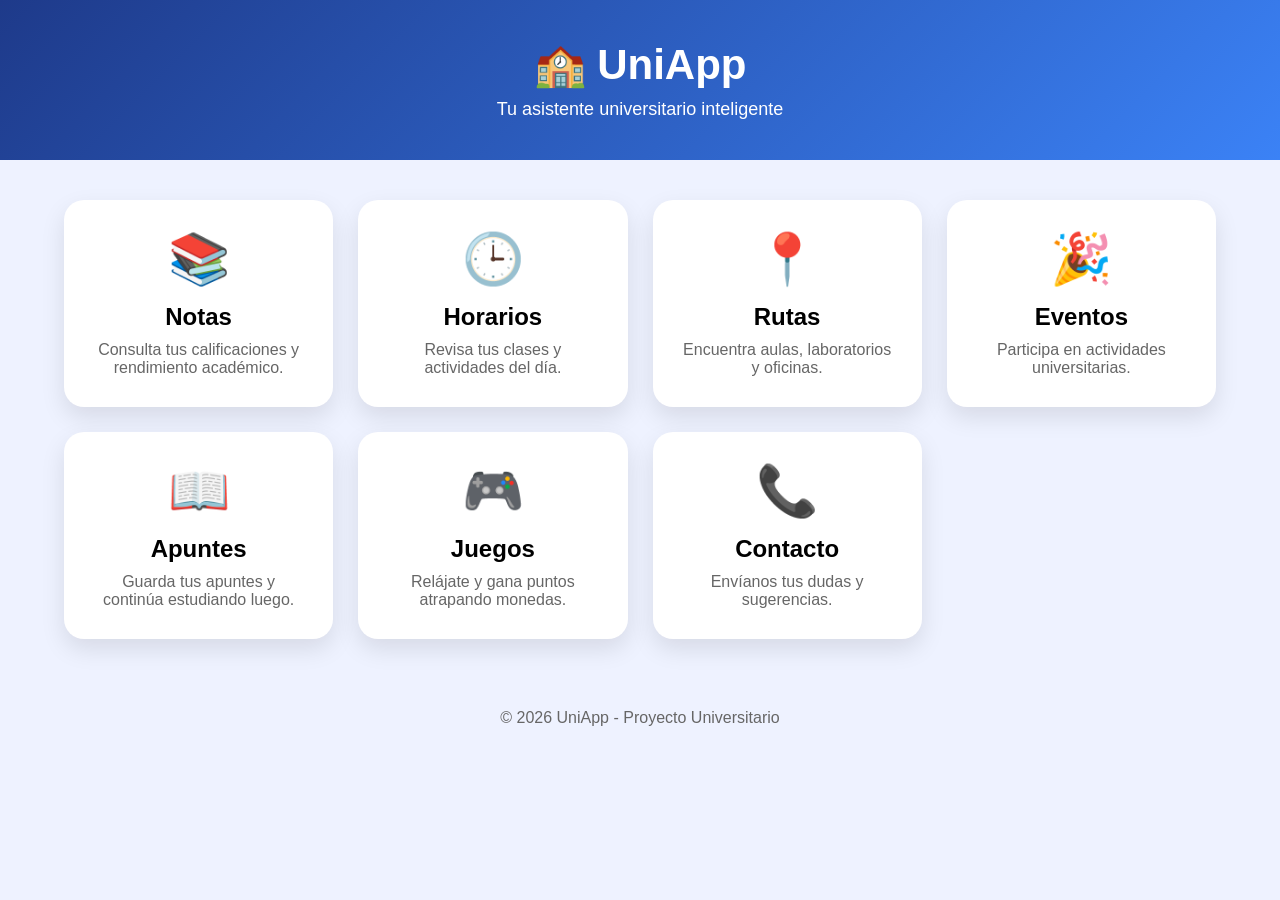
==== App Diseño web/index.html @ 9eb7f079 "Add files via upload" ====
<!DOCTYPE html>
<html lang="es">

<head>
<meta charset="UTF-8">
<meta name="viewport" content="width=device-width, initial-scale=1.0">
<title>UniApp</title>
<link rel="stylesheet" href="css/estilos.css">
</head>

<body>

<header>
    <h1>🏫 UniApp</h1>
    <p>Tu asistente universitario inteligente</p>
</header>

<main class="contenedor">

    <a href="notas.html" class="card">
        <div class="icono">📚</div>
        <h2>Notas</h2>
        <p>Consulta tus calificaciones y rendimiento académico.</p>
    </a>

    <a href="horarios.html" class="card">
        <div class="icono">🕒</div>
        <h2>Horarios</h2>
        <p>Revisa tus clases y actividades del día.</p>
    </a>

    <a href="rutas.html" class="card">
        <div class="icono">📍</div>
        <h2>Rutas</h2>
        <p>Encuentra aulas, laboratorios y oficinas.</p>
    </a>

    <a href="eventos.html" class="card">
        <div class="icono">🎉</div>
        <h2>Eventos</h2>
        <p>Participa en actividades universitarias.</p>
    </a>

    <a href="apuntes.html" class="card">
        <div class="icono">📖</div>
        <h2>Apuntes</h2>
        <p>Guarda tus apuntes y continúa estudiando luego.</p>
    </a>

    <a href="juegos.html" class="card">
        <div class="icono">🎮</div>
        <h2>Juegos</h2>
        <p>Relájate y gana puntos atrapando monedas.</p>
    </a>

    <a href="contacto.html" class="card">
        <div class="icono">📞</div>
        <h2>Contacto</h2>
        <p>Envíanos tus dudas y sugerencias.</p>
    </a>

</main>

<footer>
    <p>© 2026 UniApp - Proyecto Universitario</p>
</footer>

</body>
</html>
---- App Diseño web/css/estilos.css ----
*{
    margin:0;
    padding:0;
    box-sizing:border-box;
}

body{
    font-family:'Segoe UI',sans-serif;
    background:#eef2ff;
    color:#333;
}

header{
    background:linear-gradient(135deg,#1e3a8a,#3b82f6);
    color:white;
    text-align:center;
    padding:40px 20px;
}

header h1{
    font-size:42px;
}

header p{
    margin-top:10px;
    font-size:18px;
}

.contenedor{
    width:90%;
    max-width:1200px;
    margin:40px auto;

    display:grid;
    grid-template-columns:repeat(auto-fit,minmax(250px,1fr));

    gap:25px;
}

.card{
    background:white;
    text-decoration:none;
    color:black;

    padding:30px;

    border-radius:20px;

    text-align:center;

    box-shadow:0 10px 25px rgba(0,0,0,.1);

    transition:0.3s;
}

.card:hover{
    transform:translateY(-8px);
    box-shadow:0 15px 35px rgba(0,0,0,.2);
}

.icono{
    font-size:50px;
    margin-bottom:15px;
}

.card h2{
    margin-bottom:10px;
}

.card p{
    color:#666;
}

.pagina{
    width:90%;
    max-width:900px;
    margin:40px auto;
}

.bloque{
    background:white;

    padding:25px;

    margin-top:20px;

    border-radius:20px;

    box-shadow:0 10px 25px rgba(0,0,0,.1);
}

.boton{
    display:inline-block;

    margin-top:20px;

    background:#2563eb;

    color:white;

    text-decoration:none;

    padding:12px 24px;

    border-radius:12px;
}

.boton:hover{
    background:#1d4ed8;
}

table{
    width:100%;
    border-collapse:collapse;
}

th{
    background:#2563eb;
    color:white;
}

th,td{
    padding:12px;
    border:1px solid #ddd;
    text-align:center;
}

input,
select,
textarea{
    width:100%;
    padding:12px;
    border:1px solid #ddd;
    border-radius:12px;
    margin-top:10px;
}

textarea{
    min-height:220px;
    resize:none;
}

button{
    margin-top:15px;
    background:#2563eb;
    color:white;
    border:none;
    padding:12px 24px;
    border-radius:12px;
    cursor:pointer;
}

button:hover{
    background:#1d4ed8;
}

#resultado{
    margin-top:25px;
    padding:25px;
    min-height:180px;

    background:#dbeafe;

    border-left:6px solid #2563eb;

    border-radius:15px;

    font-size:20px;

    white-space:pre-line;
}

#mensaje{
    margin-top:15px;
    color:green;
    font-weight:bold;
}

footer{
    text-align:center;
    padding:30px;
    color:#666;
}

#game{
    width:300px;
    height:300px;
    background:white;
    border:3px solid #2563eb;
    border-radius:15px;
    margin:20px auto;
    position:relative;
    overflow:hidden;
}

#player{
    width:20px;
    height:20px;
    background:#2563eb;
    position:absolute;
    left:50px;
    top:50px;
    border-radius:5px;
}

#coin{
    width:20px;
    height:20px;
    background:gold;
    border-radius:50%;
    position:absolute;
}
.apunte-grande{

    width:100%;

    min-height:550px;

    padding:20px;

    font-size:18px;

    line-height:1.6;

    background:#f8fafc;

    border:2px solid #dbeafe;

    border-radius:15px;

}

.apunte-grande:focus{

    outline:none;

    border-color:#2563eb;

}

#mensaje{

    margin-top:15px;

    color:green;

    font-weight:bold;

}
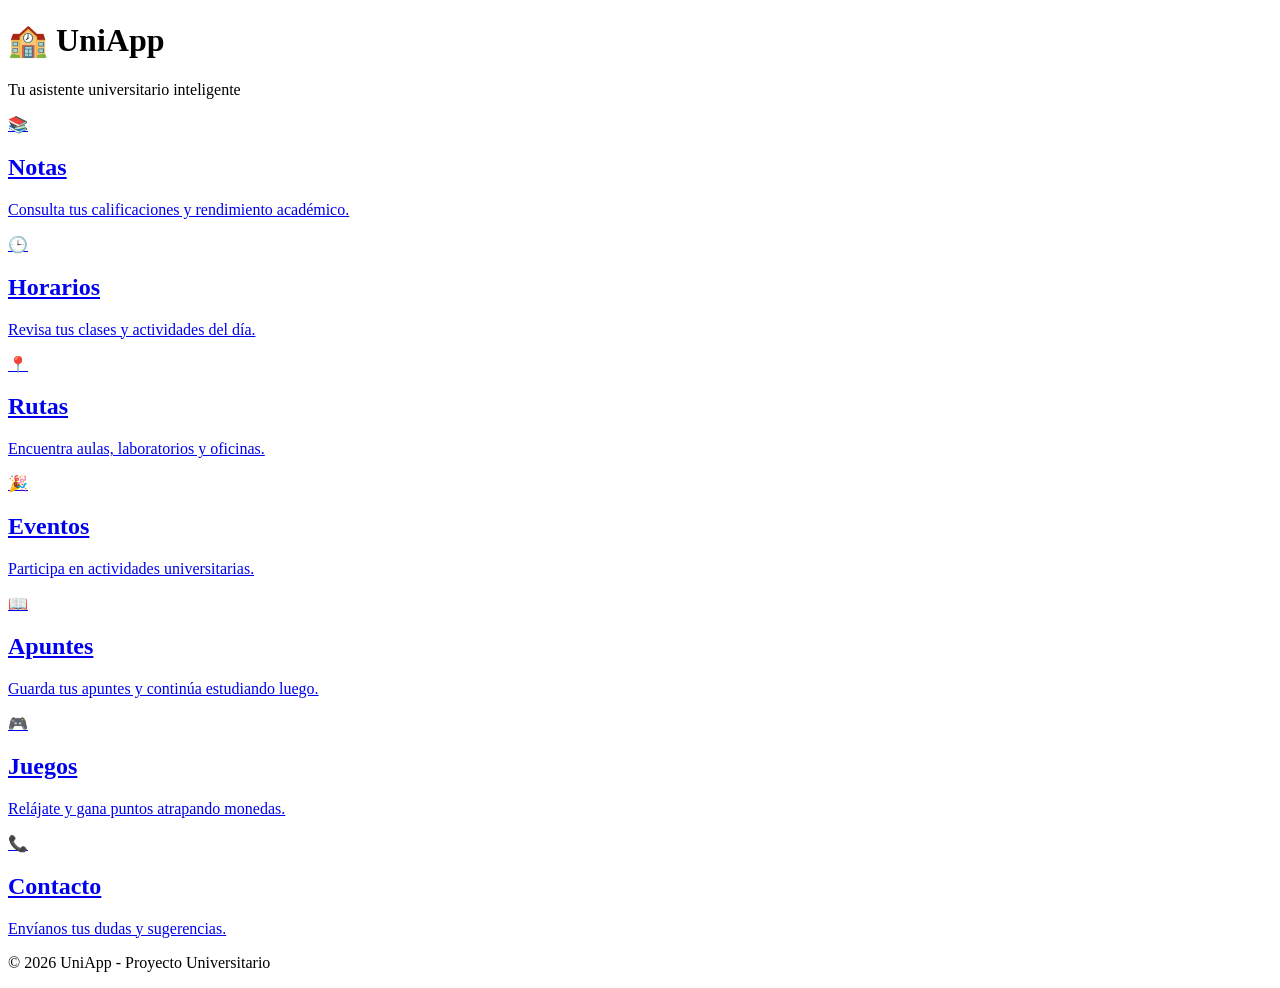
==== commit 604a6401: "Add files via upload" ====
--- a/App Diseño web/index.html
+++ b/App Diseño web/index.html
@@ -1,69 +1,64 @@
 <!DOCTYPE html>
 <html lang="es">
+  <head>
+    <meta charset="UTF-8" />
+    <meta name="viewport" content="width=device-width, initial-scale=1.0" />
+    <title>UniApp</title>
+    <link rel="stylesheet" href="estilos.css" />
+  </head>
 
-<head>
-<meta charset="UTF-8">
-<meta name="viewport" content="width=device-width, initial-scale=1.0">
-<title>UniApp</title>
-<link rel="stylesheet" href="css/estilos.css">
-</head>
+  <body>
+    <header>
+      <h1>🏫 UniApp</h1>
+      <p>Tu asistente universitario inteligente</p>
+    </header>
 
-<body>
-
-<header>
-    <h1>🏫 UniApp</h1>
-    <p>Tu asistente universitario inteligente</p>
-</header>
-
-<main class="contenedor">
-
-    <a href="notas.html" class="card">
+    <main class="contenedor">
+      <a href="notas.html" class="card">
         <div class="icono">📚</div>
         <h2>Notas</h2>
         <p>Consulta tus calificaciones y rendimiento académico.</p>
-    </a>
+      </a>
 
-    <a href="horarios.html" class="card">
+      <a href="horarios.html" class="card">
         <div class="icono">🕒</div>
         <h2>Horarios</h2>
         <p>Revisa tus clases y actividades del día.</p>
-    </a>
+      </a>
 
-    <a href="rutas.html" class="card">
+      <a href="rutas.html" class="card">
         <div class="icono">📍</div>
         <h2>Rutas</h2>
         <p>Encuentra aulas, laboratorios y oficinas.</p>
-    </a>
+      </a>
 
-    <a href="eventos.html" class="card">
+      <a href="eventos.html" class="card">
         <div class="icono">🎉</div>
         <h2>Eventos</h2>
         <p>Participa en actividades universitarias.</p>
-    </a>
+      </a>
 
-    <a href="apuntes.html" class="card">
+      <a href="apuntes.html" class="card">
         <div class="icono">📖</div>
         <h2>Apuntes</h2>
         <p>Guarda tus apuntes y continúa estudiando luego.</p>
-    </a>
+      </a>
 
-    <a href="juegos.html" class="card">
+      <a href="juegos.html" class="card">
         <div class="icono">🎮</div>
         <h2>Juegos</h2>
         <p>Relájate y gana puntos atrapando monedas.</p>
-    </a>
+      </a>
 
-    <a href="contacto.html" class="card">
+      <a href="contacto.html" class="card">
         <div class="icono">📞</div>
         <h2>Contacto</h2>
         <p>Envíanos tus dudas y sugerencias.</p>
-    </a>
+      </a>
+    </main>
 
-</main>
-
-<footer>
-    <p>© 2026 UniApp - Proyecto Universitario</p>
-</footer>
-
-</body>
-</html>+    <footer>
+      <p>© 2026 UniApp - Proyecto Universitario</p>
+    </footer>
+  </body>
+</html>
